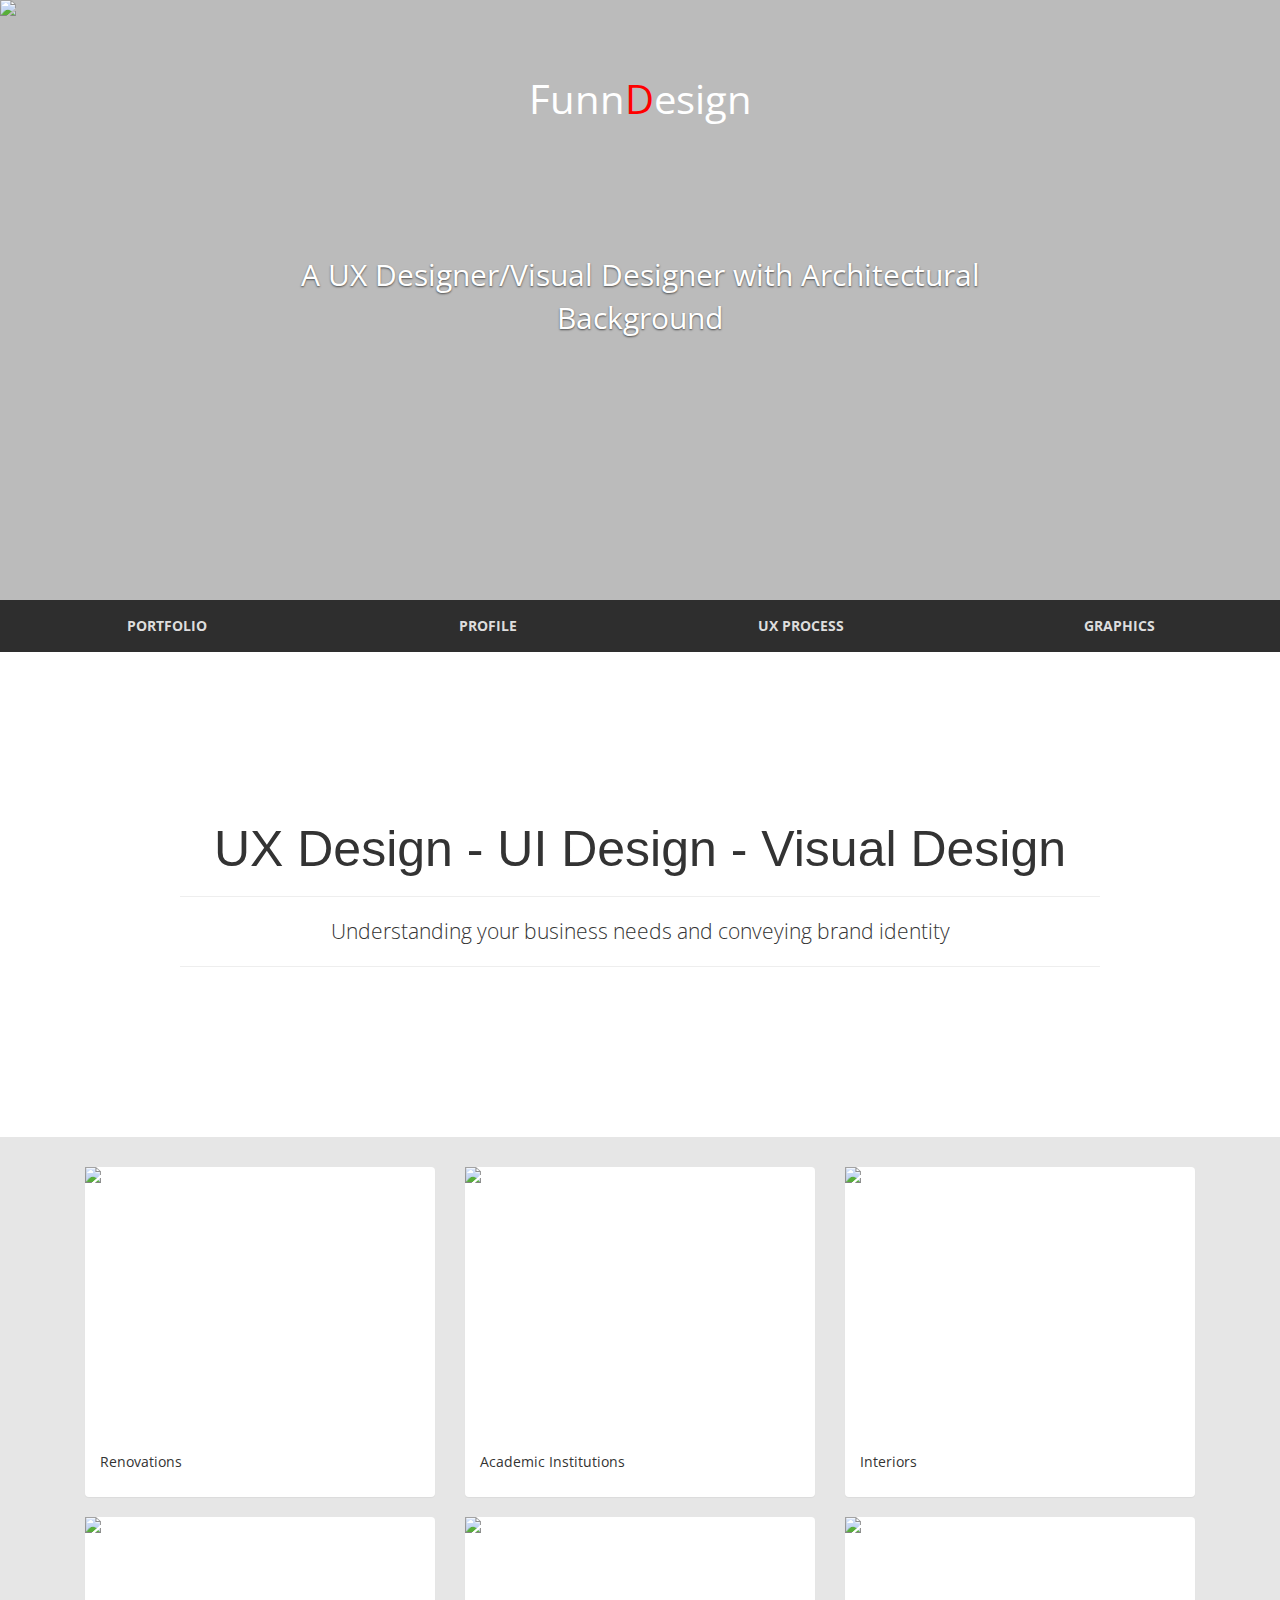
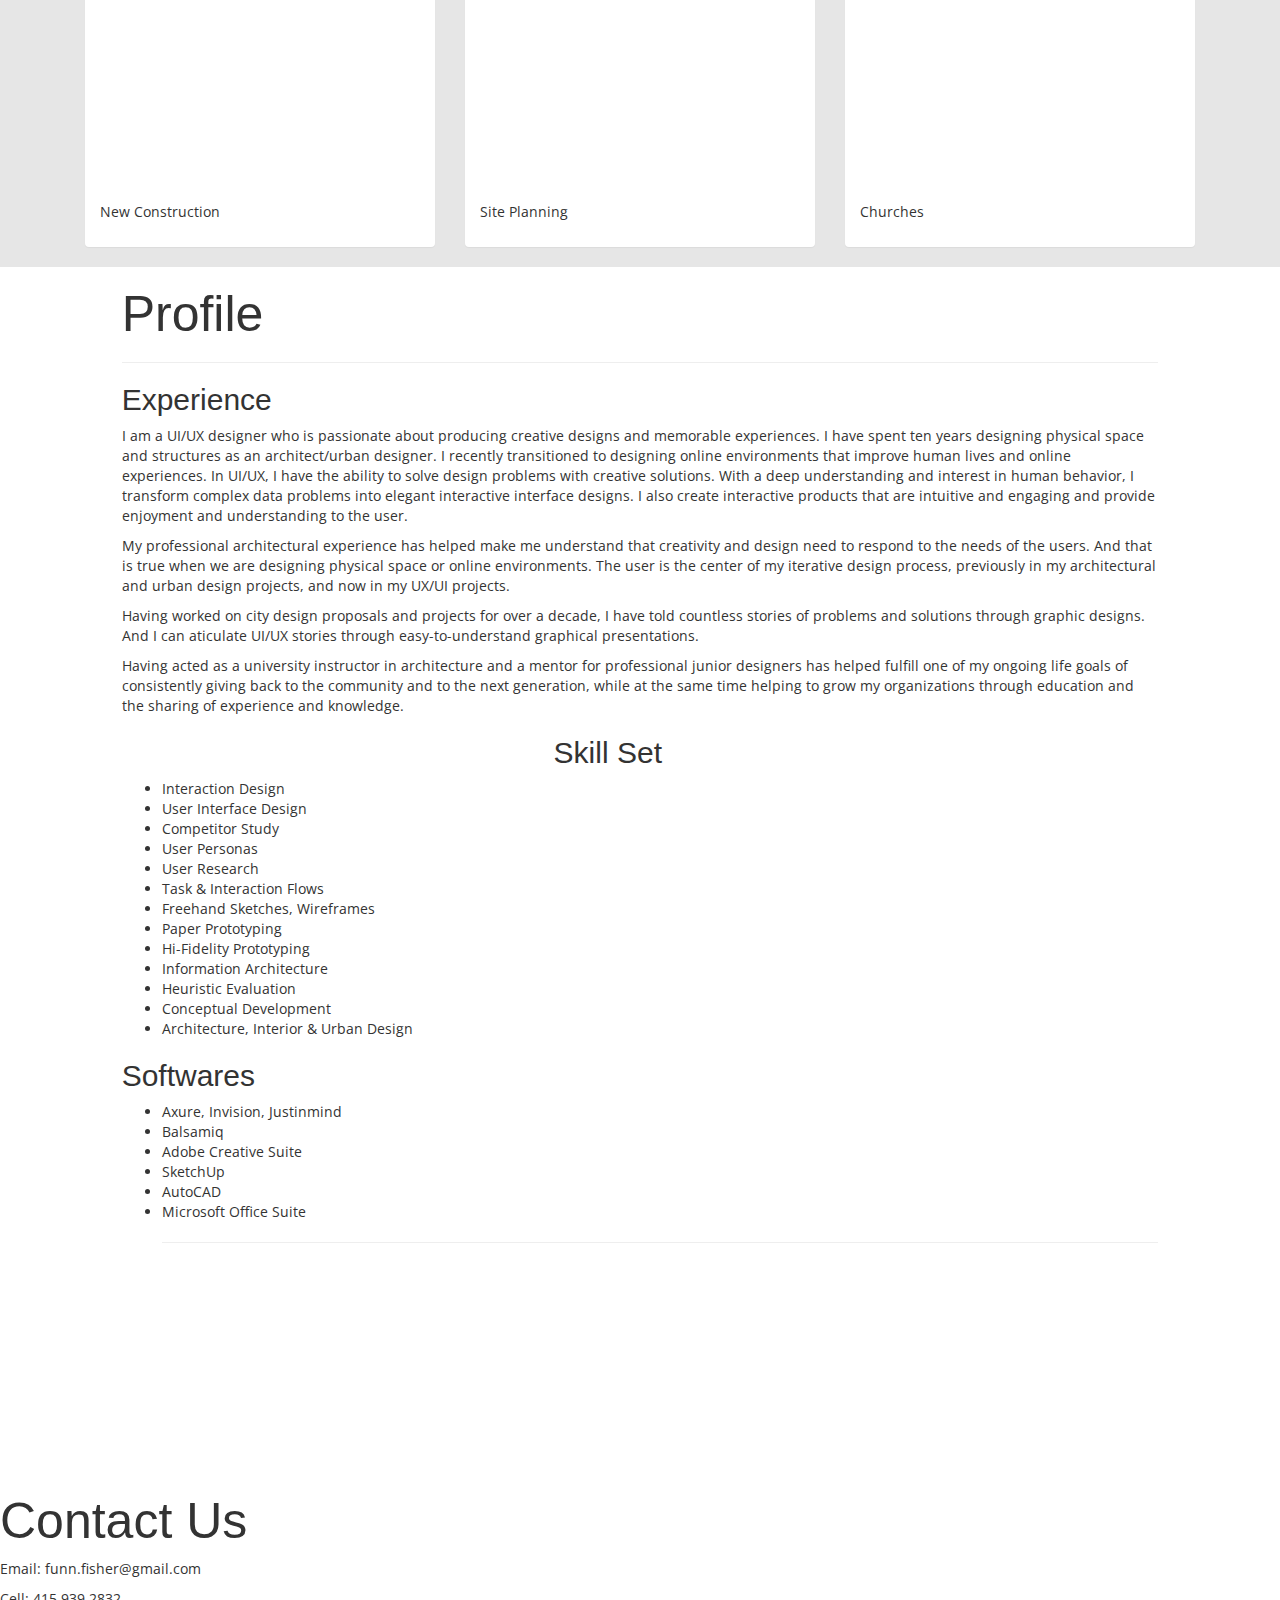
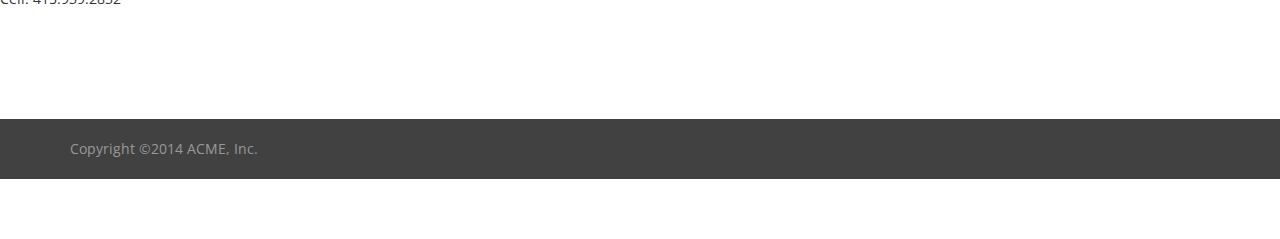
==== index.html @ 51618f7b "First commit" ====
<!DOCTYPE html>
<html lang="en">
	<head>
		<meta http-equiv="content-type" content="text/html; charset=UTF-8">
		<meta charset="utf-8">
		<title>FunnDesign | Portfolio</title>
		<meta name="generator" content="Bootply" />
		<meta name="viewport" content="width=device-width, initial-scale=1, maximum-scale=1">
		<link href="css/bootstrap.min.css" rel="stylesheet">
		<!--[if lt IE 9]>
			<script src="//html5shim.googlecode.com/svn/trunk/html5.js"></script>
		<![endif]-->
		<link href="css/styles.css" rel="stylesheet">
	</head>
	<body>
<!-- Wrap all page content here -->
<div id="wrap">

 
<header class="masthead">

  	<!-- Carousel
    ================================================== -->
    
     
   <div id="myCarousel" class="carousel slide">
     
      
        <div class="item active">
          <img src="img/cover_home.jpg">
          <div class="container">
            <div class="carousel-caption">
              <p>A UX Designer/Visual Designer with Architectural Background</p>
              <p></p>
            </div>
          </div>
        </div>
        
            
      <div class="logo">Funn<span>D</span>esign</div> 
    </div>
   
</header>
  
  
<!-- Fixed navbar -->
<div class="navbar navbar-custom navbar-inverse navbar-static-top" id="nav">
    <div class="container">
      <div class="navbar-header">
          <span class="icon-bar"></span>
          <span class="icon-bar"></span>
          <span class="icon-bar"></span>
      </div>
    </div>
        <ul class="nav navbar-nav nav-justified">
          <li><a href="#section3">Portfolio</a></li>
          <li class="dropdown"><a href="#section2">Profile</a></li>
          <li><a href="process.html">UX Process</a></li>
          <li><a href="graphics.html">Graphics</a></li>     
        </ul>
</div>

  
<!-- Begin page content -->
<div class="divider" id="section1"></div>
  
<div class="container">
  <div class="col-sm-10 col-sm-offset-1">
    <div class="page-header text-center">
      <h1>UX Design - UI Design - Visual Design</h1>    
    </div>
    
    <p class="lead text-center"> 
      Understanding your business needs and conveying brand identity
    </p> 
    
    <hr>
    
    <div class="divider"></div>
    
  </div>
</div>
    
<div class="divider"></div>
  
  
<div class="divider" id="section2"></div>


<div class="bg-4">
  <div class="container">
  <div class="row">
     <div class="col-sm-4 col-xs-6">
      
        <div class="panel panel-default">
          <div class="panel-thumbnail"><a href="#" title="Renovations"><img src="img/port_01.jpg" class="img-responsive"></a></div>
          <div class="panel-body">
            <p>Renovations</p>
            <p></p>

          </div>
        </div><!--/panel-->
      </div><!--/col-->
      
      <div class="col-sm-4 col-xs-6">
      
        <div class="panel panel-default">
          <div class="panel-thumbnail"><a href="#" title="Academic Institutions"><img src="img/port_02.jpg" class="img-responsive"></a></div>
          <div class="panel-body">
            <p>Academic Institutions</p>
            <p></p>
            
          </div>
        </div><!--/panel--> 
      </div><!--/col-->
      
      <div class="col-sm-4 col-xs-6">
      
        <div class="panel panel-default">
          <div class="panel-thumbnail"><a href="#" title="Interiors"><img src="img/port_03.jpg" class="img-responsive"></a></div>
          <div class="panel-body">
            <p>Interiors</p>
            <p></p>
            
          </div>
        </div><!--/panel--> 

      </div><!--/col--> 
      
      <div class="col-sm-4 col-xs-6">
      
        <div class="panel panel-default">
          <div class="panel-thumbnail"><a href="#" title="New Construction"><img src="img/port_04.jpg" class="img-responsive"></a></div>
          <div class="panel-body">
            <p>New Construction</p>
            <p></p>
            
          </div>
        </div><!--/panel--> 

      </div><!--/col--> 
      
      <div class="col-sm-4 col-xs-6">
      
        <div class="panel panel-default">
          <div class="panel-thumbnail"><a href="#" title="Site Planning"><img src="img/port_05.jpg" class="img-responsive"></a></div>
          <div class="panel-body">
            <p>Site Planning</p>
            <p></p>
            
          </div>
        </div><!--/panel--> 

      </div><!--/col--> 
      
      <div class="col-sm-4 col-xs-6">
      
        <div class="panel panel-default">
          <div class="panel-thumbnail"><a href="#" title="Churches"><img src="img/port_06.jpg" class="img-responsive"></a></div>
          <div class="panel-body">
            <p>Churches</p>
            <p></p>
            
          </div>
        </div><!--/panel--> 

      </div><!--/col--> 
      
  </div><!--/row-->
  </div><!--/container-->
</div>


















   
<div class="row">
  	<div class="col-sm-10 col-sm-offset-1">
      <h1>Profile</h1>
      
      <hr>

      <h2 class="section-heading">Experience</h2> 
     <p>
    I am a UI/UX designer who is passionate about producing creative
    designs and memorable experiences. I have spent ten years designing physical space and structures as an architect/urban designer. I recently transitioned to designing online environments that improve human lives
    and online experiences.

    In UI/UX, I have the ability to solve design problems with creative solutions. With a deep understanding and interest in human behavior, I transform complex data problems into elegant interactive interface designs. I also create interactive products that are intuitive and engaging and provide enjoyment and understanding to the user.
    </p> 
      <p>
    My professional architectural experience has helped make me understand that creativity and design need to respond to the needs of the users.
    And that is true when we are designing physical space or online environments. The user is the center of my iterative design process, previously in my architectural and urban design projects, and now in my UX/UI projects.
      </p> 
      <p>
    Having worked on city design proposals and projects for over a decade,
    I have told countless stories of problems and solutions through graphic designs. And I can aticulate UI/UX stories through easy-to-understand graphical presentations.
    </p> 
      <p>
    Having acted as a university instructor in architecture and a mentor for professional junior designers has helped fulfill one of my ongoing life goals of consistently giving back to the community and to the next generation, while at the same time helping to grow my organizations through education and the sharing of experience and knowledge.
    </p> 


    <div class="col-lg-5 col-sm-pull-6  col-sm-6">
        <img src="img/Funn_02.JPG" alt="">
    </div>
      
      <h2>Skill Set</h2>
    <ul>
      <li>Interaction Design </li>
      <li>User Interface Design</li>
      <li>Competitor Study</li>
      <li>User Personas</li>
      <li>User Research</li>
      <li>Task & Interaction Flows</li>
      <li>Freehand Sketches, Wireframes</li>
      <li>Paper Prototyping</li>
      <li>Hi-Fidelity Prototyping</li>
      <li>Information Architecture</li>
      <li>Heuristic Evaluation</li>
      <li>Conceptual Development</li>
      <li>Architecture, Interior & Urban Design</li>
    </ul>

    <h2>Softwares</h2>
    <ul>
      <li>Axure, Invision, Justinmind</li>
      <li>Balsamiq</li>
      <li>Adobe Creative Suite</li>
      <li>SketchUp</li>
      <li>AutoCAD</li>
      <li>Microsoft Office Suite</li>
      <hr>
      
      <div class="divider"></div>
      
  	</div><!--/col-->
</div><!--/row-->

<div class="divider"></div>
  

  
<div class="divider" id="section3"></div>
  


<div class="divider" id="section4"></div>

<div class="row">
  <div class="col-md-8 col-md-offset-1">
  </div>
</div>



<div class="container-fluid backgroundblack">
  <div class="row">
    <div class="col-sm-12 figure">
        <h1>Contact Us</h1> 
        <p> Email: funn.fisher@gmail.com</p>
        <p>Cell: 415.939.2832</p>       
    </div>
       
  </div>
</div>




  
<div class="divider" id="section5"></div>  
 
<div id="footer">
  <div class="container">
    <p class="text-muted">Copyright ©2014 ACME, Inc.</p>
  </div>
</div>

</div><!--/wrap-->










	<!-- script references -->
		<script src="//ajax.googleapis.com/ajax/libs/jquery/2.0.2/jquery.min.js"></script>
		<script src="js/bootstrap.min.js"></script>
		<script src="http://maps.googleapis.com/maps/api/js?sensor=false&extension=.js&output=embed"></script>
		<script src="js/scripts.js"></script>
	</body>
</html>
---- css/styles.css ----
@import url(http://fonts.googleapis.com/css?family=Open+Sans:400,700,600);

html,
body {
  height: 100%;
  /* The html and body elements cannot have any padding or margin. */
  -webkit-font-smoothing: antialiased;
  font-family: 'Open Sans', sans-serif;
}

.row {
  margin-left:0px;
  margin-right:0px;
}

/* Wrapper for page content to push down footer */
#wrap {
  min-height: 100%;
  height: auto !important;
  height: 100%;
  /* Negative indent footer by its height */
  margin: 0 auto -60px;
  /* Pad bottom by footer height */
  padding: 0 0 60px;
}

/* Set the fixed height of the footer here */
#footer {
  height: 60px;
  background-color: #f5f5f5;
  margin-top:50px;
  padding-top:20px;
  padding-bottom:20px;
}


/* Custom page CSS
-------------------------------------------------- */
/* CUSTOMIZE THE NAVBAR
-------------------------------------------------- */

/* Special class on .container surrounding .navbar, used for positioning it into place. */
.navbar-wrapper {
  position: absolute;
  top: 0;
  left: 0;
  right: 0;
  z-index: 10;
}


/* Since positioning the image, we need to help out the caption */
.carousel-caption {
  z-index: 10;
}

/* Declare heights because of positioning of img element */
#myCarousel  .item {
  height: 600px;
  background-color:#bbb;
}
#myCarousel img {
  position: absolute;
  top: 0;
  left: 0;
  min-width: 100%;
  height: 600px;
}


#wrap > .container {
  padding: 60px 15px 0;
}
.container .credit {
  margin: 20px 0;
}

#footer {
  background-color:#414141;
}

#footer a {
  color:#efefef;
}

header {
  background: #333;
  color:#555;
}

header .dropdown-menu {
  top:74px;
  background: #ffcc33;
  border-width:0;
}

h1 {
  font-size:50px;
}

h1 .gray {
  color:gray;
  font-size:50px;
}


.carousel-caption p {
  font-size: 30px;
  bottom: 200px;
  position: relative;
}




.logo {
  font-size:40px;
  position:absolute;
  z-index:1200;
  color:white;
  top:70px;
  text-align:center;
  width:100%;
}

.logo span {
  color: red;
}

#nav {
  width: 100%;
  position:static;
  top:-32px;
}

#nav.affix {
   position: fixed;
   top: 0;
   z-index:10;
   -webkit-transition: all .6s ease-in-out;
}

#footer > .container {
  
}

@media (min-width: 767px) {
  .navbar-nav.nav-justified > li{
      float:none;
  }
}
  
.navbar-nav {
  margin: 1px 1px; 
}  
  
/* customize nav style */
.navbar-custom {
    background-color: #2e2e2e;
	font-weight:700;
    text-transform:uppercase;
    border-width:0;
}
.navbar-custom  .navbar-nav>li>a {
	color: #ddd;
}
.navbar-custom  .dropdown-menu li>a:hover {
	color: #eee;
}
.navbar-custom  .navbar-nav li>a:hover, .navbar-nav li .open, .navbar-custom .navbar-nav .active a  {
	background-color: #000;
}
.navbar-custom .navbar-nav>.dropdown>a .caret {
	border-top-color: #999;
	border-bottom-color: #999;
}

.navbar-collapse.in { /*3.0.2 bug workaround*/
    overflow-y: visible;
}

.navbar-toggle {
	outline:0;
}

.divider {
	height:50px;
}

.panel {
	border-width:0;
}

@media (max-width: 768px) {
	header {
	
	}
}

#map-canvas {
  	width: 100%; 
  	height: 300px;
	margin: 0;
	padding: 15px;
}

.scroll-top {
   position:fixed;
   bottom:0;
   right:6%;
   z-index:100;
   background: #f2f3f2;
   font-size:24px;
   border-top-left-radius:3px;
   border-top-right-radius:3px;
}
.scroll-top a:link,.scroll-top a:visited {
  color:#222;
} 
 

section {
  color: #ffffff;
  min-height: 400px;
  height: auto !important;
  height: 100%;
  padding-top:100px;
}

.bg-1 {
	background: url('http://www.bootply.com/assets/example/bg_suburb.jpg') no-repeat center center fixed; 
    -webkit-background-size: cover;
  	-moz-background-size: cover;
  	-o-background-size: cover;
  	background-size: cover;
}

.bg-2 {
	background: url('http://www.bootply.com/assets/example/bg_suburb.jpg') no-repeat center center fixed; 
    -webkit-background-size: cover;
  	-moz-background-size: cover;
  	-o-background-size: cover;
  	background-size: cover;
}

.bg-3 {
	background: url('../img/footer.jpg') no-repeat center center fixed; 
    -webkit-background-size: cover;
  	-moz-background-size: cover;
  	-o-background-size: cover;
  	background-size: cover;
}

.bg-4 {
	padding-top:30px;
    background-color:#e6e6e6;
}

.panel .img-responsive {
	min-height:270px;
    max-height:270px;
}


.col-sm-12.figure {
  padding: 0px;
}



.container-fluid.backgroundblack {
  background-image: url("img/footer.jpg";
}
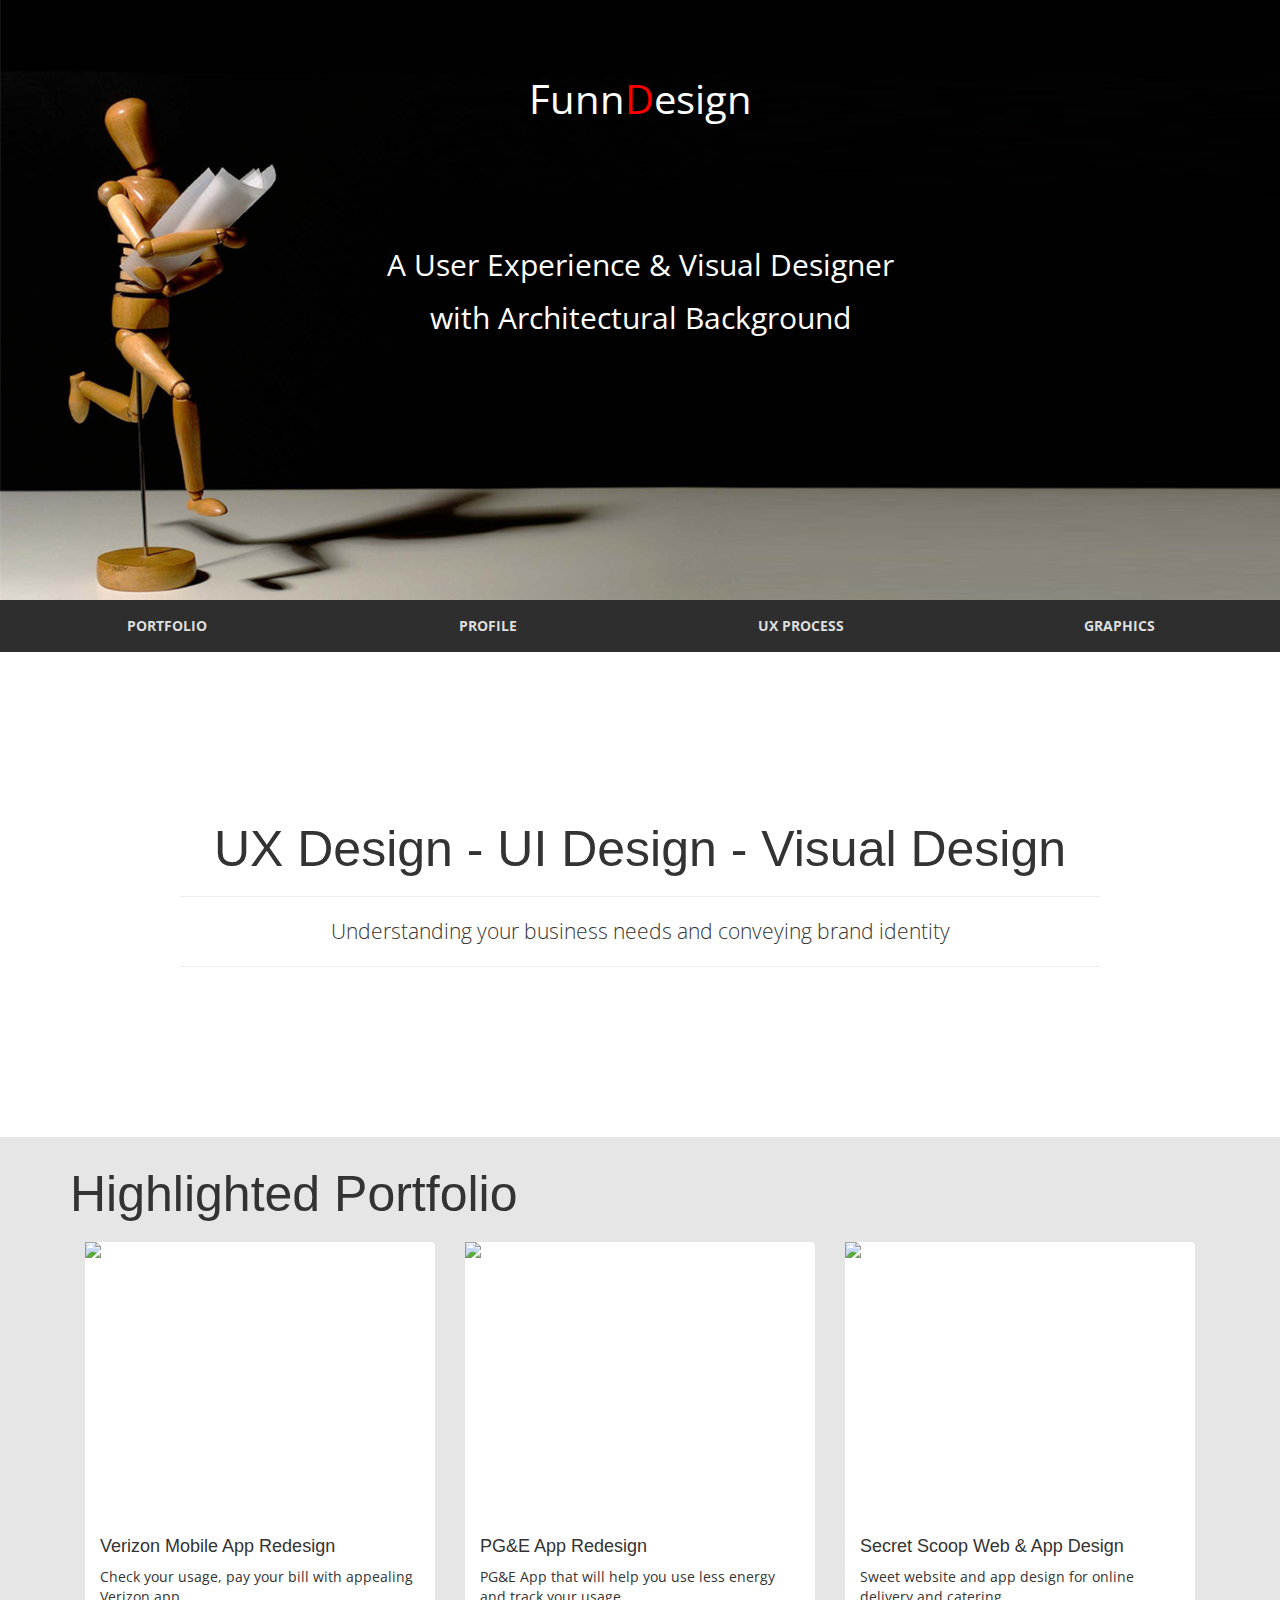
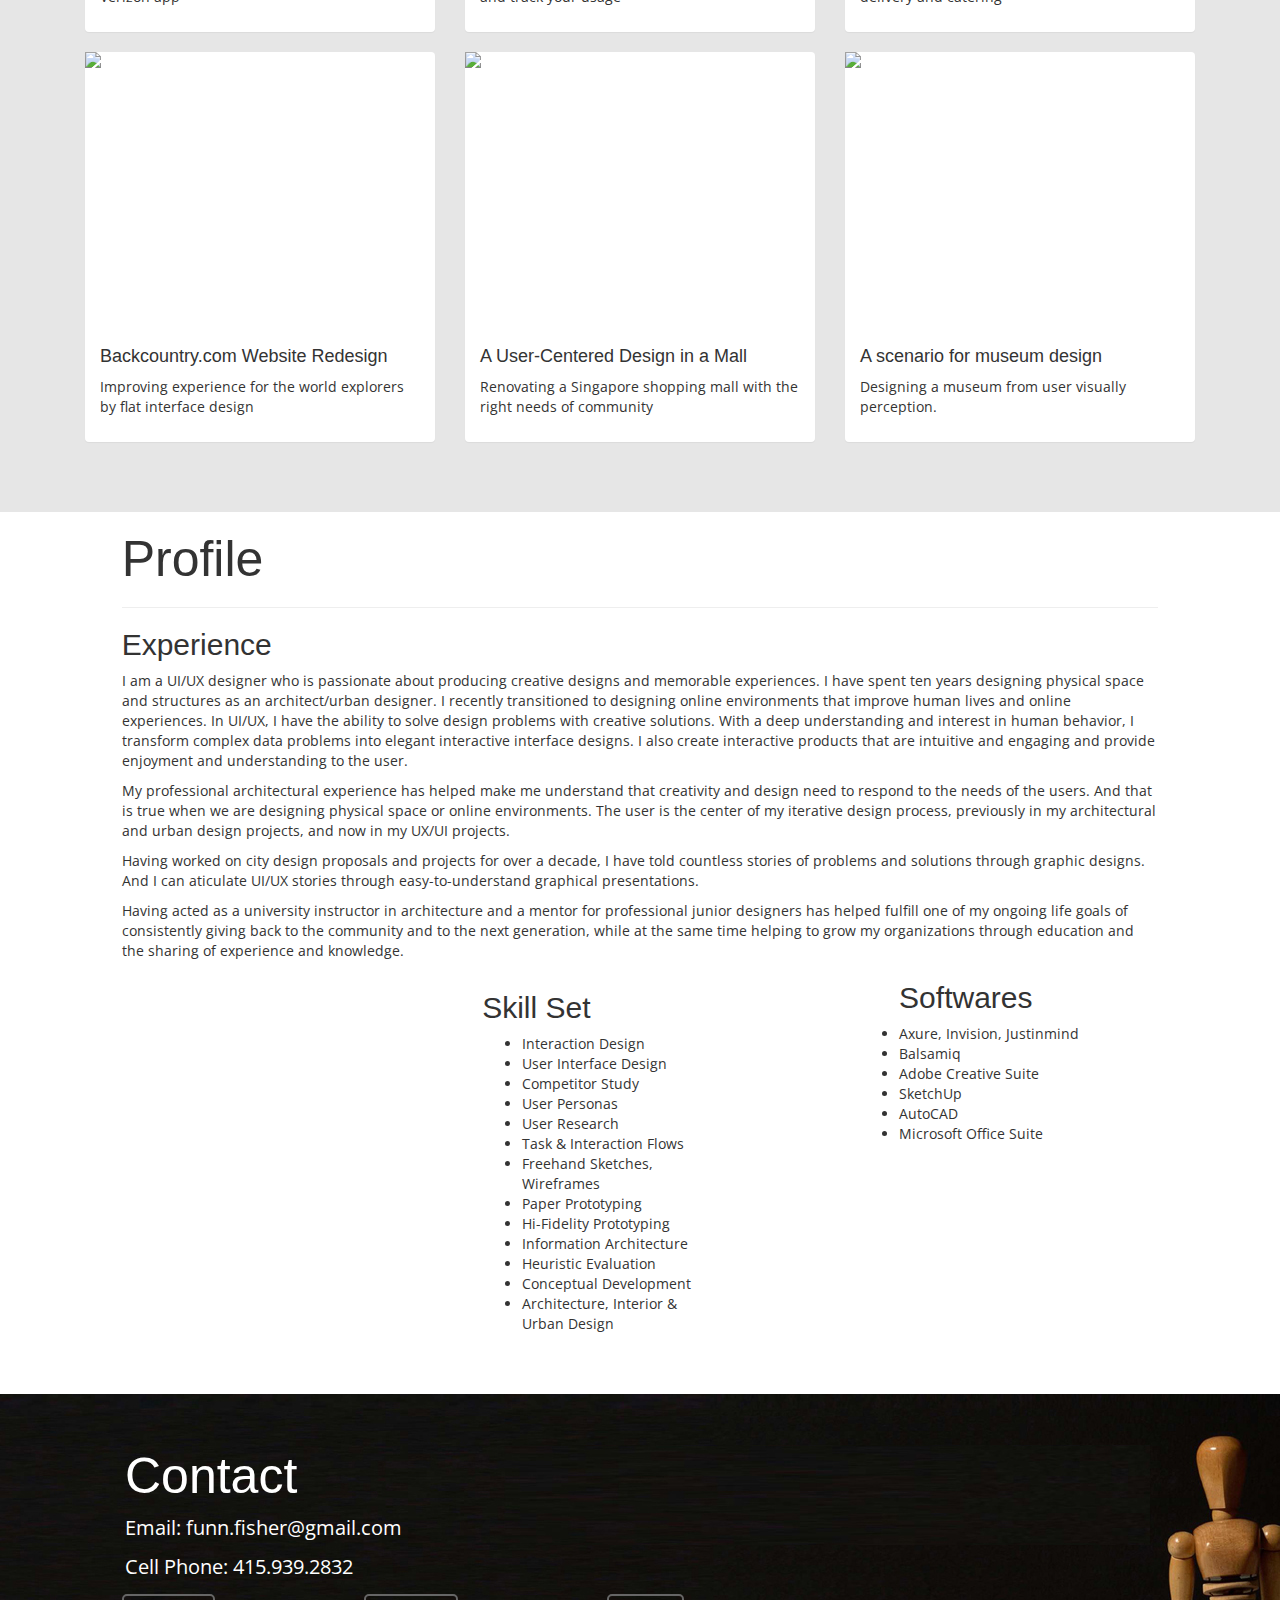
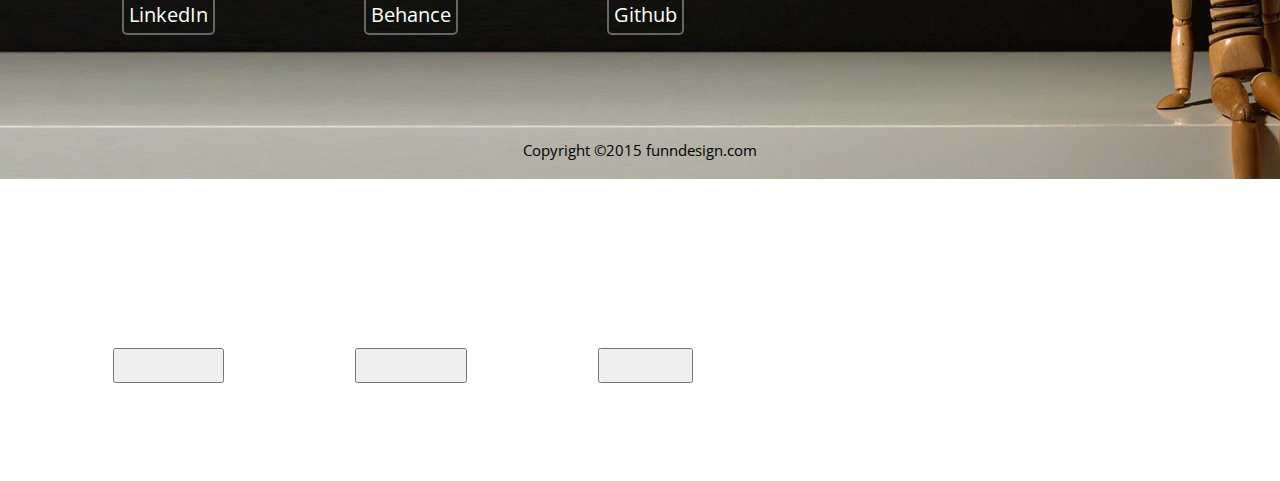
==== commit 4364850e: "Second commit" ====
--- a/index.html
+++ b/index.html
@@ -27,10 +27,11 @@
      
       
         <div class="item active">
-          <img src="img/cover_home.jpg">
+          <img src="img/Cover_home.jpg">
           <div class="container">
             <div class="carousel-caption">
-              <p>A UX Designer/Visual Designer with Architectural Background</p>
+              <p>A User Experience & Visual Designer</p>
+              <p>with Architectural Background</p>
               <p></p>
             </div>
           </div>
@@ -53,8 +54,8 @@
       </div>
     </div>
         <ul class="nav navbar-nav nav-justified">
-          <li><a href="#section3">Portfolio</a></li>
-          <li class="dropdown"><a href="#section2">Profile</a></li>
+          <li><a href="#section2">Portfolio</a></li>
+          <li><a href="#section3">Profile</a></li>
           <li><a href="process.html">UX Process</a></li>
           <li><a href="graphics.html">Graphics</a></li>     
         </ul>
@@ -90,13 +91,14 @@
 <div class="bg-4">
   <div class="container">
   <div class="row">
+    <h1>Highlighted Portfolio</h1>
      <div class="col-sm-4 col-xs-6">
       
         <div class="panel panel-default">
-          <div class="panel-thumbnail"><a href="#" title="Renovations"><img src="img/port_01.jpg" class="img-responsive"></a></div>
-          <div class="panel-body">
-            <p>Renovations</p>
-            <p></p>
+          <div class="panel-thumbnail"><a href="https://www.behance.net/gallery/20059561/UX-Process-Interface-Redesign-For-Verizon-App-" target="new page"><img src="img/port_01.jpg" class="img-responsive"></a></div>
+          <div class="panel-body">
+            <h4>Verizon Mobile App Redesign</h4>
+            <p>Check your usage, pay your bill with appealing Verizon app</p>
 
           </div>
         </div><!--/panel-->
@@ -105,10 +107,10 @@
       <div class="col-sm-4 col-xs-6">
       
         <div class="panel panel-default">
-          <div class="panel-thumbnail"><a href="#" title="Academic Institutions"><img src="img/port_02.jpg" class="img-responsive"></a></div>
-          <div class="panel-body">
-            <p>Academic Institutions</p>
-            <p></p>
+          <div class="panel-thumbnail"><a href="https://www.behance.net/gallery/20141819/UX-Process-Interface-Redesign-for-the-PG-E-App-" target="new page"><img src="img/port_02.jpg" class="img-responsive"></a></div>
+          <div class="panel-body">
+            <h4>PG&E App Redesign</h4>
+            <p>PG&E App that will help you use less energy and track your usage</p>
             
           </div>
         </div><!--/panel--> 
@@ -117,49 +119,49 @@
       <div class="col-sm-4 col-xs-6">
       
         <div class="panel panel-default">
-          <div class="panel-thumbnail"><a href="#" title="Interiors"><img src="img/port_03.jpg" class="img-responsive"></a></div>
-          <div class="panel-body">
-            <p>Interiors</p>
-            <p></p>
-            
-          </div>
-        </div><!--/panel--> 
-
-      </div><!--/col--> 
-      
-      <div class="col-sm-4 col-xs-6">
-      
-        <div class="panel panel-default">
-          <div class="panel-thumbnail"><a href="#" title="New Construction"><img src="img/port_04.jpg" class="img-responsive"></a></div>
-          <div class="panel-body">
-            <p>New Construction</p>
-            <p></p>
-            
-          </div>
-        </div><!--/panel--> 
-
-      </div><!--/col--> 
-      
-      <div class="col-sm-4 col-xs-6">
-      
-        <div class="panel panel-default">
-          <div class="panel-thumbnail"><a href="#" title="Site Planning"><img src="img/port_05.jpg" class="img-responsive"></a></div>
-          <div class="panel-body">
-            <p>Site Planning</p>
-            <p></p>
-            
-          </div>
-        </div><!--/panel--> 
-
-      </div><!--/col--> 
-      
-      <div class="col-sm-4 col-xs-6">
-      
-        <div class="panel panel-default">
-          <div class="panel-thumbnail"><a href="#" title="Churches"><img src="img/port_06.jpg" class="img-responsive"></a></div>
-          <div class="panel-body">
-            <p>Churches</p>
-            <p></p>
+          <div class="panel-thumbnail"><a href="https://www.behance.net/gallery/19048429/Sweet-Website-Mobile-Apps-for-Thai-Gelato" target="new page"><img src="img/port_03.jpg" class="img-responsive"></a></div>
+          <div class="panel-body">
+            <h4>Secret Scoop Web & App Design</h4>
+            <p>Sweet website and app design for online delivery and catering</p>
+            
+          </div>
+        </div><!--/panel--> 
+
+      </div><!--/col--> 
+      
+      <div class="col-sm-4 col-xs-6">
+      
+        <div class="panel panel-default">
+          <div class="panel-thumbnail"><a href="https://www.behance.net/gallery/21863215/Backcountrycom-Web-App-Redesign-with-Flat-UI" target="new page"><img src="img/port_04.jpg"  class="img-responsive"></a></div>
+          <div class="panel-body">
+            <h4>Backcountry.com Website Redesign</h4>
+            <p>Improving  experience for the world explorers by flat interface design</p>
+            
+          </div>
+        </div><!--/panel--> 
+
+      </div><!--/col--> 
+      
+      <div class="col-sm-4 col-xs-6">
+      
+        <div class="panel panel-default">
+          <div class="panel-thumbnail"><a href="https://www.behance.net/gallery/19599373/A-User-Centered-Design-in-A-Singapore-Shopping-Mall" target="new page"><img src="img/port_05.jpg" class="img-responsive"></a></div>
+          <div class="panel-body">
+            <h4>A User-Centered Design in a Mall</h4>
+            <p>Renovating a Singapore shopping mall with the right needs of community</p>
+            
+          </div>
+        </div><!--/panel--> 
+
+      </div><!--/col--> 
+      
+      <div class="col-sm-4 col-xs-6">
+      
+        <div class="panel panel-default">
+          <div class="panel-thumbnail"><a href="https://www.behance.net/gallery/19602853/A-User-Centered-Design-In-A-Bangkok-Museum" target="new page"><img src="img/port_06.jpg" class="img-responsive"></a></div>
+          <div class="panel-body">
+            <h4>A scenario for museum design</h4>
+            <p>Designing a museum from user visually perception.</p>
             
           </div>
         </div><!--/panel--> 
@@ -171,24 +173,7 @@
 </div>
 
 
-
-
-
-
-
-
-
-
-
-
-
-
-
-
-
-
-   
-<div class="row">
+<div class="row" id="section3">
   	<div class="col-sm-10 col-sm-offset-1">
       <h1>Profile</h1>
       
@@ -215,10 +200,12 @@
     </p> 
 
 
-    <div class="col-lg-5 col-sm-pull-6  col-sm-6">
+    <div class="col-lg-3 col-sm-pull-2  col-sm-3 col-sm-offset-2">
         <img src="img/Funn_02.JPG" alt="">
     </div>
       
+    <div class="col-lg-3 col-sm-pull-2  col-sm-3 col-sm-offset-1">
+
       <h2>Skill Set</h2>
     <ul>
       <li>Interaction Design </li>
@@ -235,6 +222,7 @@
       <li>Conceptual Development</li>
       <li>Architecture, Interior & Urban Design</li>
     </ul>
+    </div>
 
     <h2>Softwares</h2>
     <ul>
@@ -244,7 +232,7 @@
       <li>SketchUp</li>
       <li>AutoCAD</li>
       <li>Microsoft Office Suite</li>
-      <hr>
+    </ul>
       
       <div class="divider"></div>
       
@@ -255,50 +243,48 @@
   
 
   
-<div class="divider" id="section3"></div>
-  
-
-
-<div class="divider" id="section4"></div>
-
-<div class="row">
-  <div class="col-md-8 col-md-offset-1">
+
+
+
+<div class="container-fluid">
+  <div class="row">
+        <img src="img/footer.jpg">
+        <div class="footer-caption">
+          <h1>Contact</h1> 
+          <p> Email: funn.fisher@gmail.com</p>
+          <p>Cell Phone: 415.939.2832</p>
+        </div>
+
+        <div class="btn">
+          <button><a href="https://www.linkedin.com/profile/view?id=62258545&trk=nav_responsive_tab_profile" target="new page">LinkedIn</a></button> 
+        </div>
+        <div class="btn">
+          <button><a href="https://www.behance.net/funnfisher" target="new page">Behance</a></button>
+        </div>
+        <div class="btn">
+          <button><a href="https://github.com/Funnfisher" target="new page">Github</a></button>
+        </div>
+
+        <div id="copyright">
+          <div class="container">
+          <p>Copyright ©2015 funndesign.com</p>
+          </div>
+        </div>
+
+
+
+        </div>
   </div>
-</div>
-
-
-
-<div class="container-fluid backgroundblack">
-  <div class="row">
-    <div class="col-sm-12 figure">
-        <h1>Contact Us</h1> 
-        <p> Email: funn.fisher@gmail.com</p>
-        <p>Cell: 415.939.2832</p>       
-    </div>
+               
        
   </div>
-</div>
-
-
-
-
-  
-<div class="divider" id="section5"></div>  
+
+
+
  
-<div id="footer">
-  <div class="container">
-    <p class="text-muted">Copyright ©2014 ACME, Inc.</p>
-  </div>
-</div>
+
 
 </div><!--/wrap-->
-
-
-
-
-
-
-
 
 
 
--- a/css/styles.css
+++ b/css/styles.css
@@ -79,9 +79,7 @@
   background-color:#414141;
 }
 
-#footer a {
-  color:#efefef;
-}
+
 
 header {
   background: #333;
@@ -97,6 +95,14 @@
 h1 {
   font-size:50px;
 }
+
+.bg-4 h1 {
+  font-size:50px;
+  margin-top: 0px;
+  margin-bottom: 20px;
+}
+
+
 
 h1 .gray {
   color:gray;
@@ -252,9 +258,20 @@
 }
 
 .bg-4 {
-	padding-top:30px;
     background-color:#e6e6e6;
-}
+    padding-top: 30px;
+    padding-bottom: 50px;
+}
+
+.bg-5 {
+    background-color:white;
+    padding-top: 30px;
+    padding-bottom: 50px;
+}
+
+
+
+
 
 .panel .img-responsive {
 	min-height:270px;
@@ -262,12 +279,62 @@
 }
 
 
-.col-sm-12.figure {
-  padding: 0px;
-}
-
-
-
-.container-fluid.backgroundblack {
-  background-image: url("img/footer.jpg";
-}
+.footer-caption h1 {
+  color: white;
+  bottom: 350px;
+  position: relative;
+  margin-left: 125px;
+}
+
+.footer-caption p {
+  font-size: 20px;
+  bottom: 350px;
+  position: relative;
+  color: white;
+  margin-left: 125px;
+
+}
+
+#copyright p {
+  font-size: 15px;
+  color: black;
+  position: relative;
+  text-align: center;
+  bottom: 250px;
+}
+
+.btn a {
+  margin: 1px;
+  bottom: 350px;
+  position: relative;
+  background-color: transparent;
+  padding:5px;
+  border: 2px solid #666;
+  border-radius: 5px;
+  text-decoration:none;
+  width: 100px;
+  font-size: 20px;
+  color: white;
+}
+
+.row .btn {
+  margin-left: 100px;
+  margin-right: 1px;
+}
+
+
+ h3 {
+  color: #CA4C4D;
+  margin-top: 0;
+  font-size: 30px;
+}
+
+.col-sm-6 p {
+  margin-top: 40px;
+  font-size: 20px;
+}
+
+
+
+
+
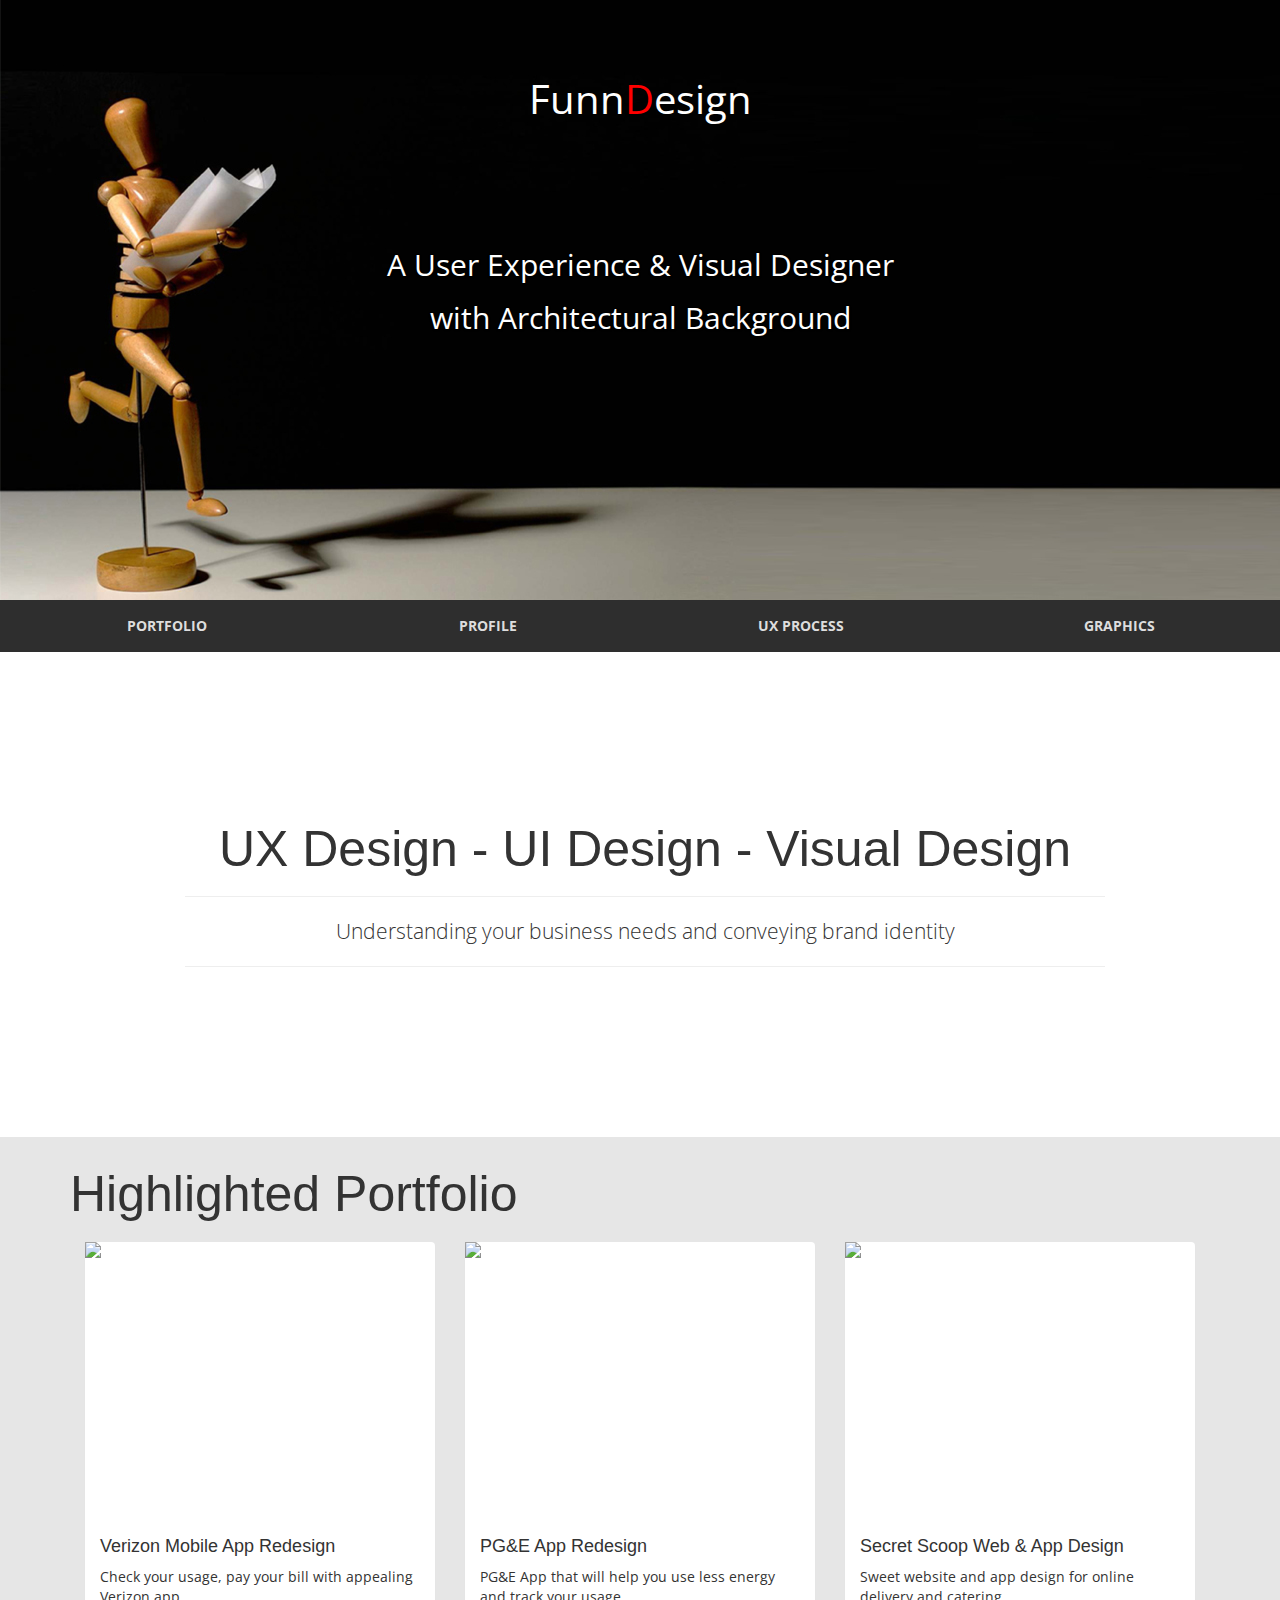
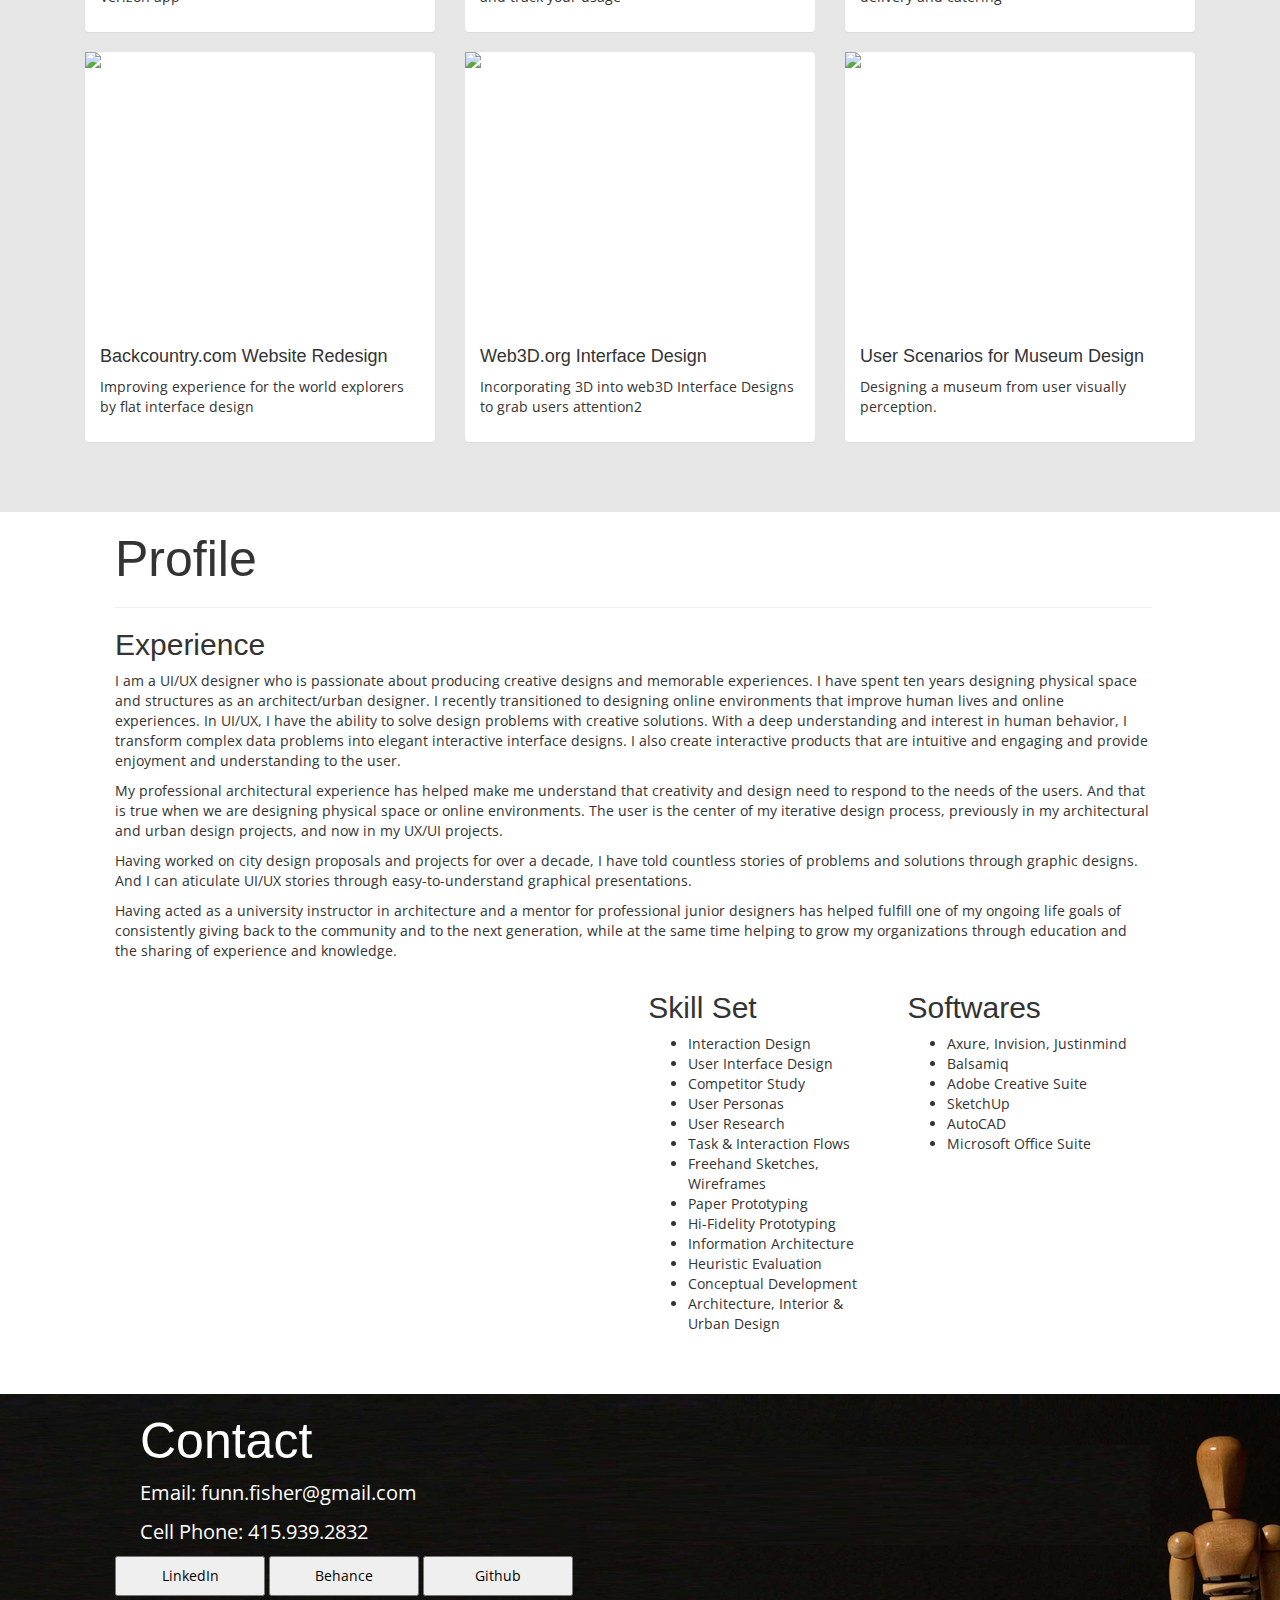
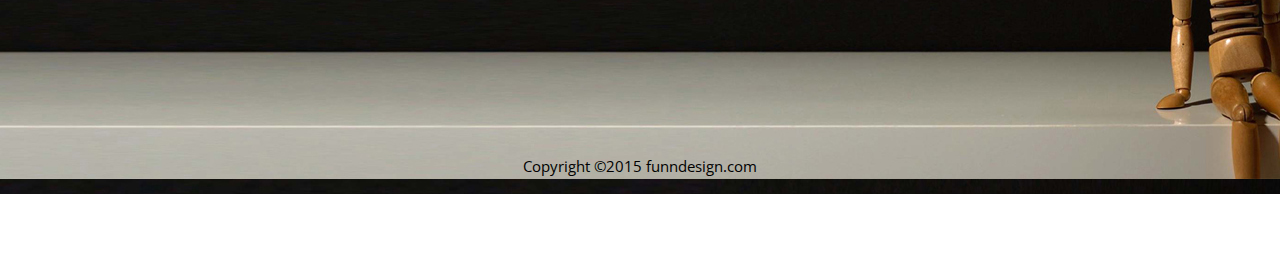
==== commit 25f76517: "Third commit" ====
--- a/index.html
+++ b/index.html
@@ -145,10 +145,10 @@
       <div class="col-sm-4 col-xs-6">
       
         <div class="panel panel-default">
-          <div class="panel-thumbnail"><a href="https://www.behance.net/gallery/19599373/A-User-Centered-Design-in-A-Singapore-Shopping-Mall" target="new page"><img src="img/port_05.jpg" class="img-responsive"></a></div>
-          <div class="panel-body">
-            <h4>A User-Centered Design in a Mall</h4>
-            <p>Renovating a Singapore shopping mall with the right needs of community</p>
+          <div class="panel-thumbnail"><a href="https://www.behance.net/gallery/24043965/Web3Dorg-New-Look-and-Better-Experience" target="new page"><img src="img/port_07.jpg" class="img-responsive"></a></div>
+          <div class="panel-body">
+            <h4>Web3D.org Interface Design</h4>
+            <p>Incorporating 3D into web3D Interface Designs to grab users attention2</p>
             
           </div>
         </div><!--/panel--> 
@@ -160,7 +160,7 @@
         <div class="panel panel-default">
           <div class="panel-thumbnail"><a href="https://www.behance.net/gallery/19602853/A-User-Centered-Design-In-A-Bangkok-Museum" target="new page"><img src="img/port_06.jpg" class="img-responsive"></a></div>
           <div class="panel-body">
-            <h4>A scenario for museum design</h4>
+            <h4>User Scenarios for Museum Design</h4>
             <p>Designing a museum from user visually perception.</p>
             
           </div>
@@ -174,7 +174,7 @@
 
 
 <div class="row" id="section3">
-  	<div class="col-sm-10 col-sm-offset-1">
+  	<div class="col-sm-10 col-sm-offset-4">
       <h1>Profile</h1>
       
       <hr>
@@ -200,11 +200,11 @@
     </p> 
 
 
-    <div class="col-lg-3 col-sm-pull-2  col-sm-3 col-sm-offset-2">
+    <div class="col-lg-6">
         <img src="img/Funn_02.JPG" alt="">
     </div>
       
-    <div class="col-lg-3 col-sm-pull-2  col-sm-3 col-sm-offset-1">
+    <div class="col-lg-3">
 
       <h2>Skill Set</h2>
     <ul>
@@ -224,6 +224,7 @@
     </ul>
     </div>
 
+    <div class="col-lg-3">
     <h2>Softwares</h2>
     <ul>
       <li>Axure, Invision, Justinmind</li>
@@ -233,6 +234,7 @@
       <li>AutoCAD</li>
       <li>Microsoft Office Suite</li>
     </ul>
+    </div>
       
       <div class="divider"></div>
       
@@ -242,46 +244,40 @@
 <div class="divider"></div>
   
 
-  
-
-
-
 <div class="container-fluid">
   <div class="row">
-        <img src="img/footer.jpg">
+  <div class="col-xs-12">
+  
         <div class="footer-caption">
           <h1>Contact</h1> 
           <p> Email: funn.fisher@gmail.com</p>
           <p>Cell Phone: 415.939.2832</p>
         </div>
-
-        <div class="btn">
-          <button><a href="https://www.linkedin.com/profile/view?id=62258545&trk=nav_responsive_tab_profile" target="new page">LinkedIn</a></button> 
+  </div>
+  </div>
+
+<div class="row">
+<div class="col-sm-10" id="findme">
+        <a href="https://www.linkedin.com/profile/view?id=62258545&trk=nav_responsive_tab_profile" target="new page">
+          <button>LinkedIn</button> 
+        </a>
+        
+        <a href="https://www.behance.net/funnfisher" target="new page">
+          <button>Behance</button>
+        </a>
+       
+        <a href="https://github.com/Funnfisher" target="new page">
+          <button>Github</button>
+        </a>
+
         </div>
-        <div class="btn">
-          <button><a href="https://www.behance.net/funnfisher" target="new page">Behance</a></button>
-        </div>
-        <div class="btn">
-          <button><a href="https://github.com/Funnfisher" target="new page">Github</a></button>
-        </div>
-
+</div>
+
+<div class="row" id="moreheadroom">
         <div id="copyright">
-          <div class="container">
           <p>Copyright ©2015 funndesign.com</p>
           </div>
-        </div>
-
-
-
-        </div>
-  </div>
-               
-       
-  </div>
-
-
-
- 
+</div>
 
 
 </div><!--/wrap-->
--- a/css/styles.css
+++ b/css/styles.css
@@ -270,9 +270,6 @@
 }
 
 
-
-
-
 .panel .img-responsive {
 	min-height:270px;
     max-height:270px;
@@ -281,31 +278,39 @@
 
 .footer-caption h1 {
   color: white;
-  bottom: 350px;
+  bottom: 0px;
   position: relative;
   margin-left: 125px;
 }
 
 .footer-caption p {
   font-size: 20px;
-  bottom: 350px;
+  bottom: 0px;
   position: relative;
   color: white;
   margin-left: 125px;
 
 }
 
+#findme button {
+  width:150px;
+  height:40px;
+}
+
+#moreheadroom {
+  margin-top:160px;
+}
+
 #copyright p {
   font-size: 15px;
   color: black;
-  position: relative;
   text-align: center;
-  bottom: 250px;
+
 }
 
 .btn a {
   margin: 1px;
-  bottom: 350px;
+  bottom: 50px;
   position: relative;
   background-color: transparent;
   padding:5px;
@@ -320,6 +325,7 @@
 .row .btn {
   margin-left: 100px;
   margin-right: 1px;
+  bottom: 50;
 }
 
 
@@ -331,10 +337,23 @@
 
 .col-sm-6 p {
   margin-top: 40px;
+  padding-left: 100px;
   font-size: 20px;
 }
 
-
-
-
-
+.col-sm-12 {
+  margin-top: 40px;
+  font-size: 20px;
+  bottom: 5px;
+}
+
+.container-fluid {
+  background-image: url("../img/footer.jpg");
+  height: 400px;
+}
+
+.col-sm-10 {
+  margin-left: 100px;
+}
+
+
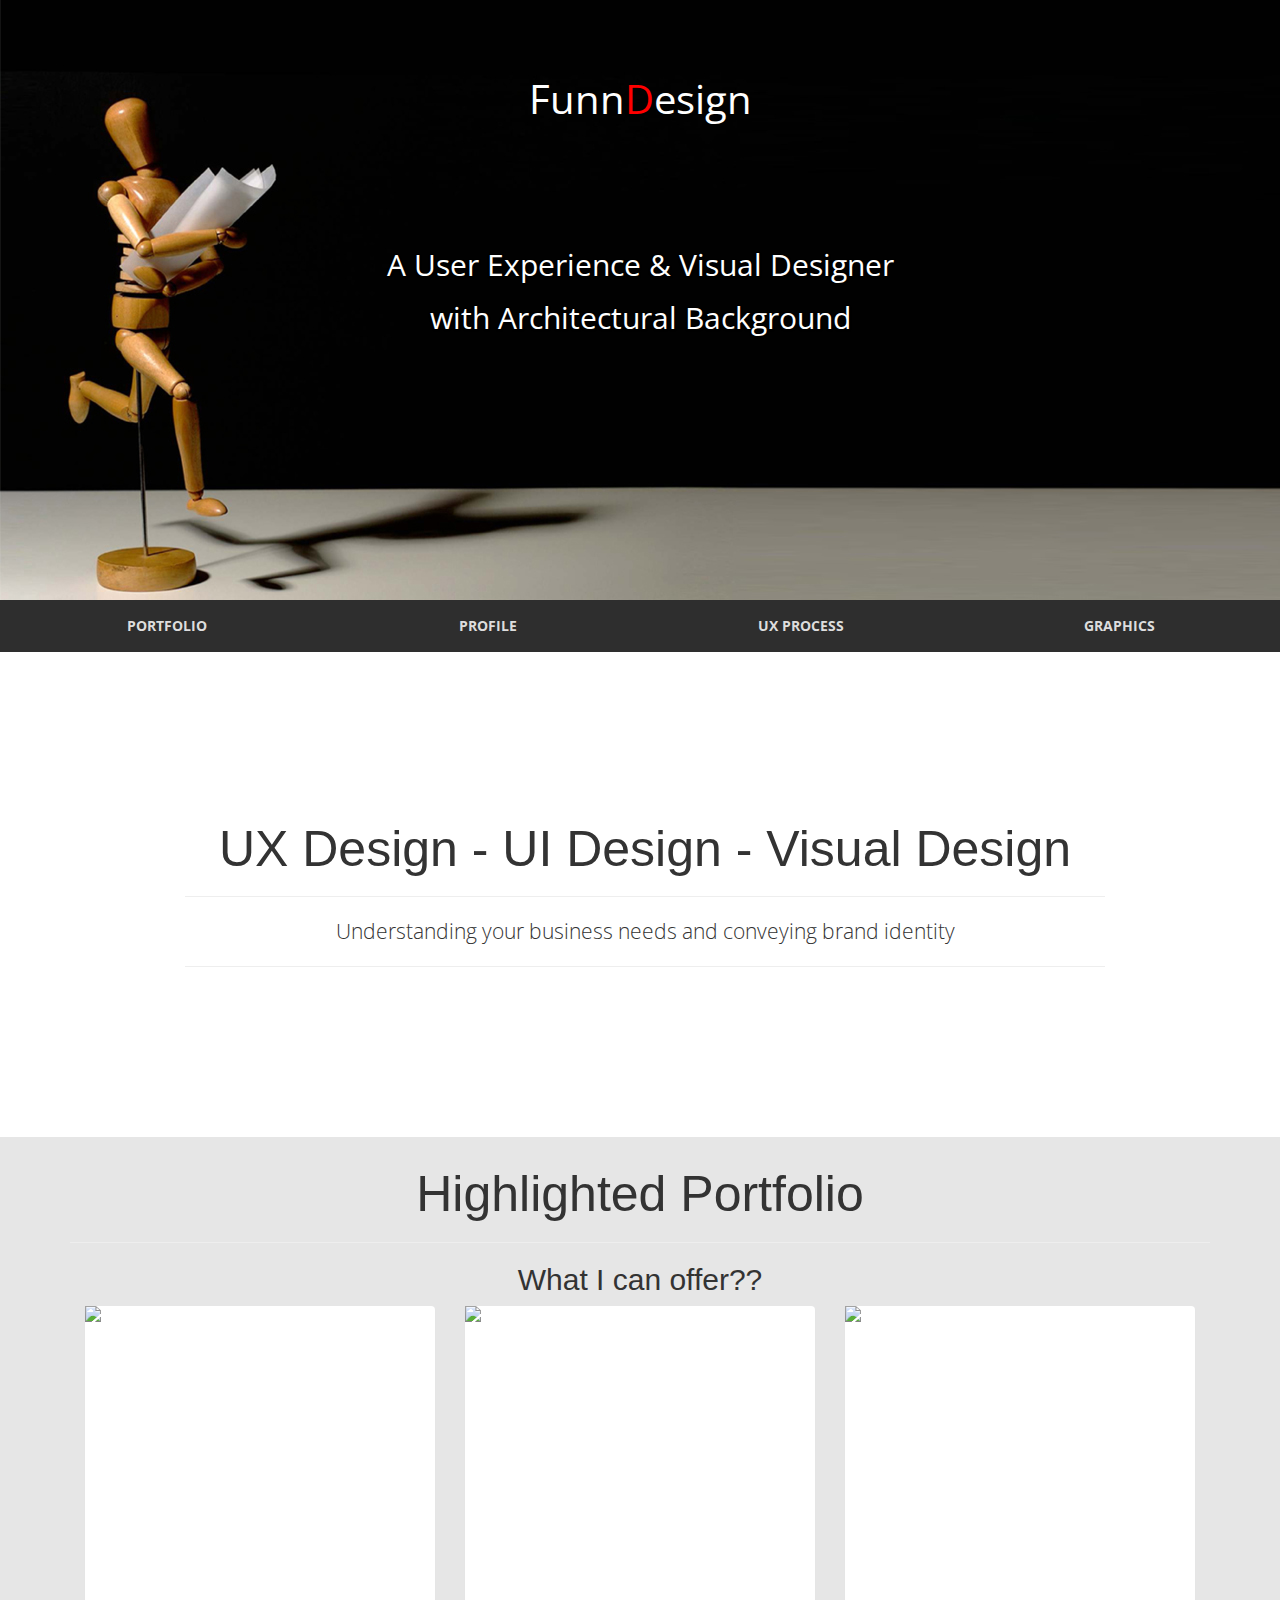
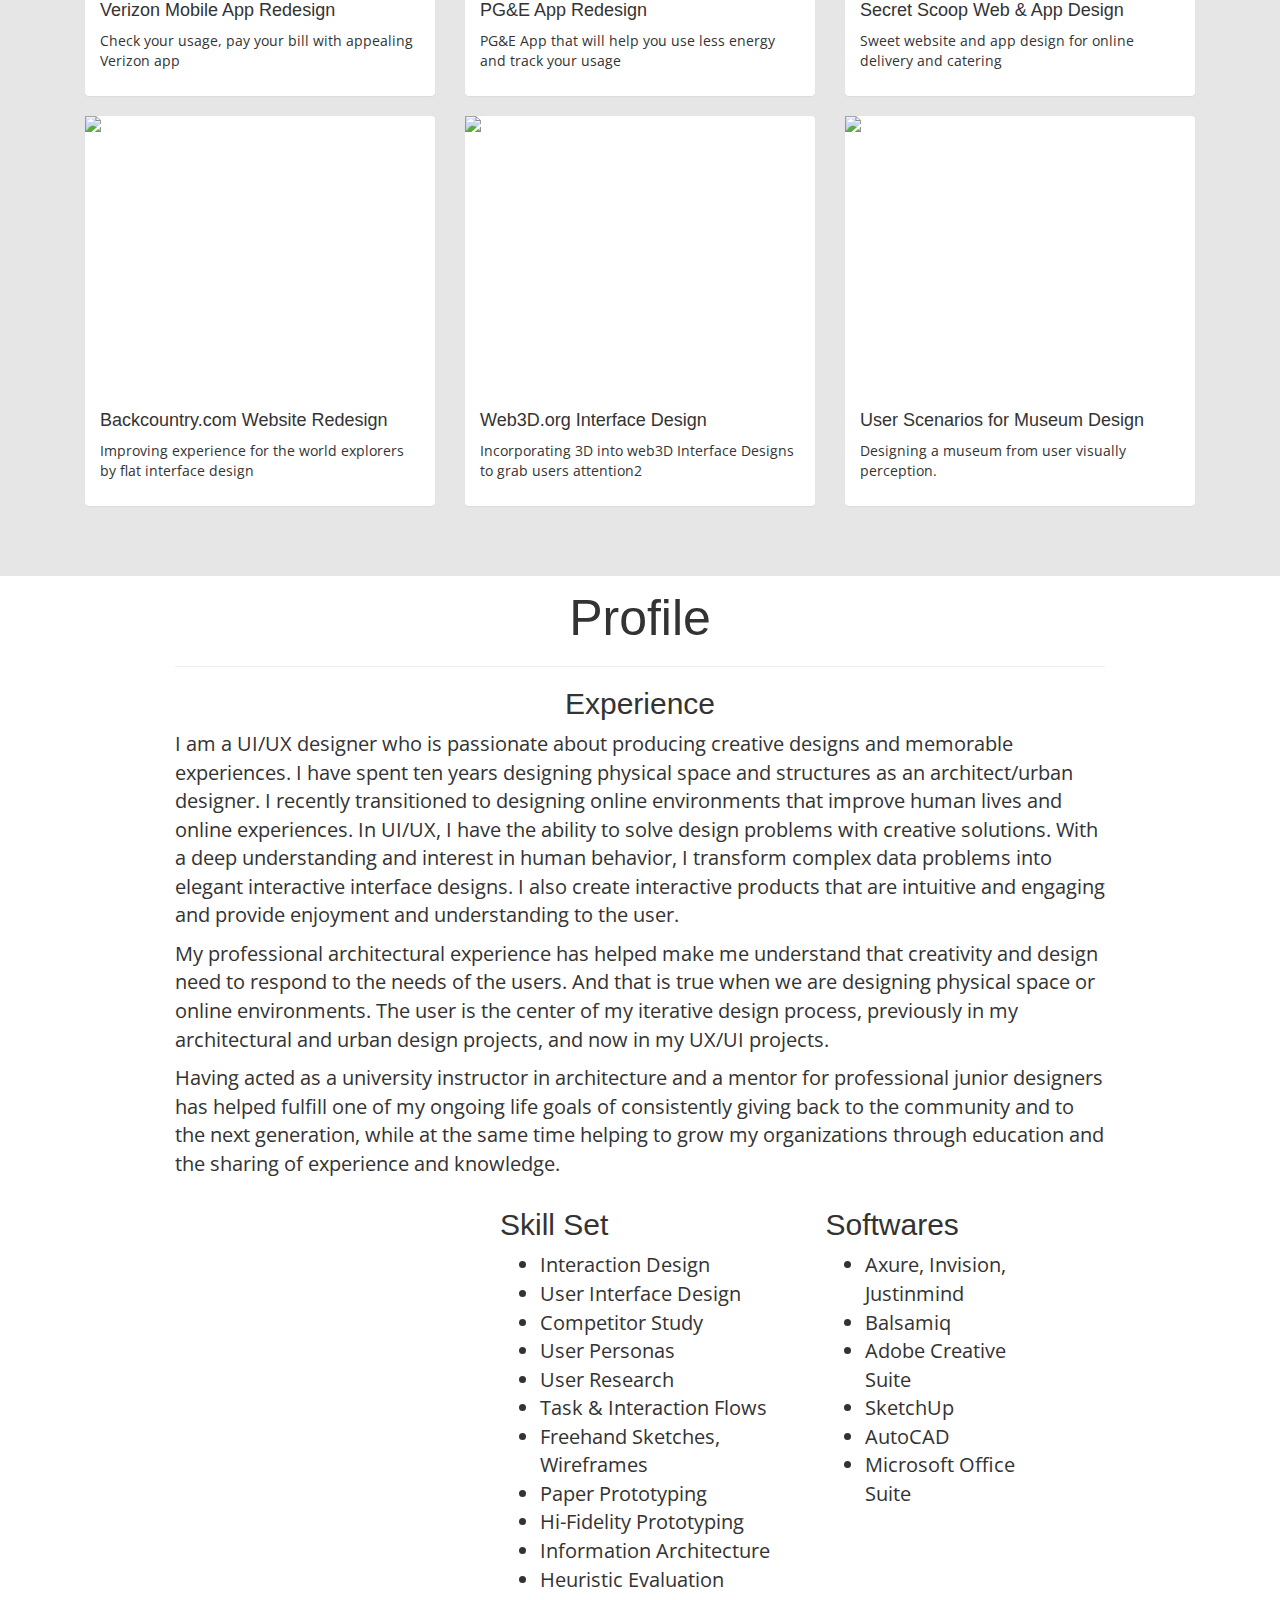
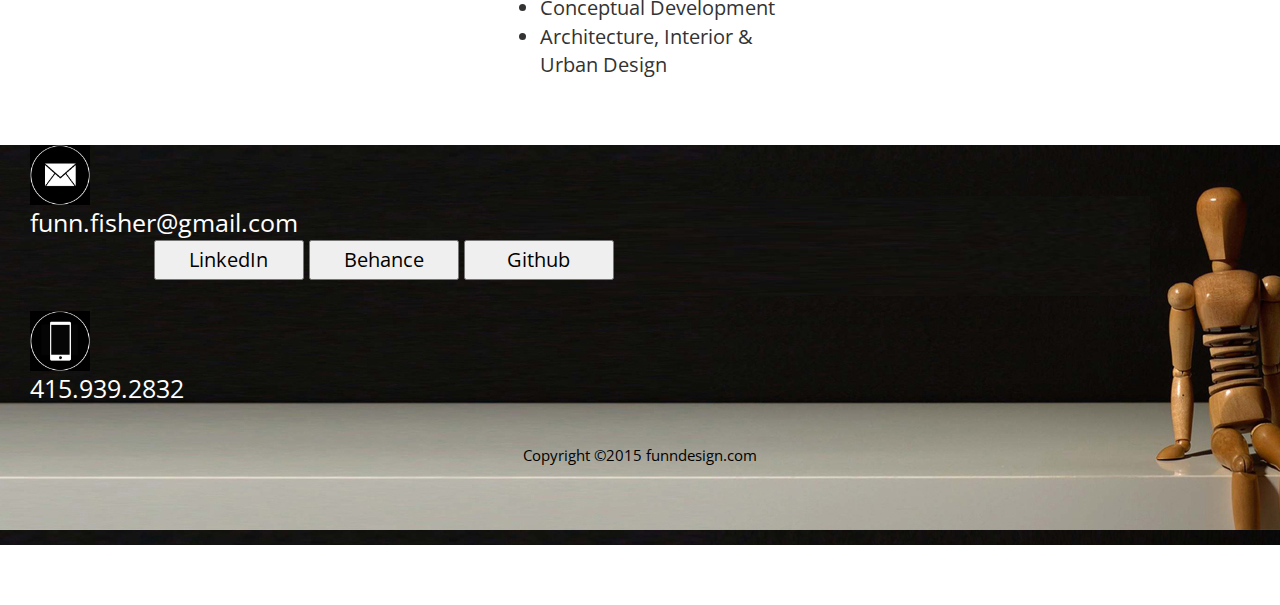
==== commit 2b4085b1: "JQuery commit" ====
--- a/index.html
+++ b/index.html
@@ -92,7 +92,12 @@
   <div class="container">
   <div class="row">
     <h1>Highlighted Portfolio</h1>
-     <div class="col-sm-4 col-xs-6">
+    
+    <hr>
+
+    <h2 class="section-heading">What I can offer??</h2> 
+
+     <div class="col-sm-4 col-xs-12">
       
         <div class="panel panel-default">
           <div class="panel-thumbnail"><a href="https://www.behance.net/gallery/20059561/UX-Process-Interface-Redesign-For-Verizon-App-" target="new page"><img src="img/port_01.jpg" class="img-responsive"></a></div>
@@ -104,7 +109,7 @@
         </div><!--/panel-->
       </div><!--/col-->
       
-      <div class="col-sm-4 col-xs-6">
+      <div class="col-sm-4 col-xs-12">
       
         <div class="panel panel-default">
           <div class="panel-thumbnail"><a href="https://www.behance.net/gallery/20141819/UX-Process-Interface-Redesign-for-the-PG-E-App-" target="new page"><img src="img/port_02.jpg" class="img-responsive"></a></div>
@@ -116,7 +121,7 @@
         </div><!--/panel--> 
       </div><!--/col-->
       
-      <div class="col-sm-4 col-xs-6">
+      <div class="col-sm-4 col-xs-12">
       
         <div class="panel panel-default">
           <div class="panel-thumbnail"><a href="https://www.behance.net/gallery/19048429/Sweet-Website-Mobile-Apps-for-Thai-Gelato" target="new page"><img src="img/port_03.jpg" class="img-responsive"></a></div>
@@ -129,7 +134,7 @@
 
       </div><!--/col--> 
       
-      <div class="col-sm-4 col-xs-6">
+      <div class="col-sm-4 col-xs-12">
       
         <div class="panel panel-default">
           <div class="panel-thumbnail"><a href="https://www.behance.net/gallery/21863215/Backcountrycom-Web-App-Redesign-with-Flat-UI" target="new page"><img src="img/port_04.jpg"  class="img-responsive"></a></div>
@@ -142,7 +147,7 @@
 
       </div><!--/col--> 
       
-      <div class="col-sm-4 col-xs-6">
+      <div class="col-sm-4 col-xs-12">
       
         <div class="panel panel-default">
           <div class="panel-thumbnail"><a href="https://www.behance.net/gallery/24043965/Web3Dorg-New-Look-and-Better-Experience" target="new page"><img src="img/port_07.jpg" class="img-responsive"></a></div>
@@ -155,7 +160,7 @@
 
       </div><!--/col--> 
       
-      <div class="col-sm-4 col-xs-6">
+      <div class="col-sm-4 col-xs-12">
       
         <div class="panel panel-default">
           <div class="panel-thumbnail"><a href="https://www.behance.net/gallery/19602853/A-User-Centered-Design-In-A-Bangkok-Museum" target="new page"><img src="img/port_06.jpg" class="img-responsive"></a></div>
@@ -174,7 +179,7 @@
 
 
 <div class="row" id="section3">
-  	<div class="col-sm-10 col-sm-offset-4">
+  	<div class="col-sm-12 information">
       <h1>Profile</h1>
       
       <hr>
@@ -191,20 +196,17 @@
     My professional architectural experience has helped make me understand that creativity and design need to respond to the needs of the users.
     And that is true when we are designing physical space or online environments. The user is the center of my iterative design process, previously in my architectural and urban design projects, and now in my UX/UI projects.
       </p> 
-      <p>
-    Having worked on city design proposals and projects for over a decade,
-    I have told countless stories of problems and solutions through graphic designs. And I can aticulate UI/UX stories through easy-to-understand graphical presentations.
-    </p> 
+
       <p>
     Having acted as a university instructor in architecture and a mentor for professional junior designers has helped fulfill one of my ongoing life goals of consistently giving back to the community and to the next generation, while at the same time helping to grow my organizations through education and the sharing of experience and knowledge.
     </p> 
 
 
-    <div class="col-lg-6">
+    <div class="col-lg-4 col-sm-12">
         <img src="img/Funn_02.JPG" alt="">
     </div>
       
-    <div class="col-lg-3">
+    <div class="col-lg-3" id="skills">
 
       <h2>Skill Set</h2>
     <ul>
@@ -246,18 +248,17 @@
 
 <div class="container-fluid">
   <div class="row">
-  <div class="col-xs-12">
-  
-        <div class="footer-caption">
-          <h1>Contact</h1> 
-          <p> Email: funn.fisher@gmail.com</p>
-          <p>Cell Phone: 415.939.2832</p>
-        </div>
+  <div class="col-xs-12">  
+        <div class="col-lg-1" id="icon"><div>
+          <img id="icon" src="img/Email Icon.jpg"><p id="contact">funn.fisher@gmail.com</p></div>
+        <div class="col-lg-1" id="icon"></div>
+          <img id="icon" src="img/Iphone Icon.jpg"><p id="contact">415.939.2832</p></div>
   </div>
   </div>
 
 <div class="row">
-<div class="col-sm-10" id="findme">
+<div class="col-sm-12" id="findme">
+
         <a href="https://www.linkedin.com/profile/view?id=62258545&trk=nav_responsive_tab_profile" target="new page">
           <button>LinkedIn</button> 
         </a>
@@ -270,7 +271,7 @@
           <button>Github</button>
         </a>
 
-        </div>
+</div>
 </div>
 
 <div class="row" id="moreheadroom">
@@ -281,7 +282,6 @@
 
 
 </div><!--/wrap-->
-
 
 
 	<!-- script references -->
@@ -289,5 +289,7 @@
 		<script src="js/bootstrap.min.js"></script>
 		<script src="http://maps.googleapis.com/maps/api/js?sensor=false&extension=.js&output=embed"></script>
 		<script src="js/scripts.js"></script>
+    <!-- Funn -->
+    <script type="text/javscript" src="script.js"></script>
 	</body>
 </html>--- a/css/styles.css
+++ b/css/styles.css
@@ -94,6 +94,7 @@
 
 h1 {
   font-size:50px;
+  text-align: center;
 }
 
 .bg-4 h1 {
@@ -275,12 +276,16 @@
     max-height:270px;
 }
 
+.footer-caption {
+  margin-left: 12%;
+}
+
 
 .footer-caption h1 {
   color: white;
   bottom: 0px;
   position: relative;
-  margin-left: 125px;
+
 }
 
 .footer-caption p {
@@ -288,8 +293,14 @@
   bottom: 0px;
   position: relative;
   color: white;
-  margin-left: 125px;
-
+
+
+}
+
+#findme {
+  padding-left: 12%;
+  text-align: left;
+  bottom: 5px;
 }
 
 #findme button {
@@ -356,4 +367,50 @@
   margin-left: 100px;
 }
 
-
+#title {
+  font-size: 40px;
+  color: black;
+  font-family: 'Open Sans', sans-serif;
+  font-weight: bolder;
+}
+
+.information {
+  width: 75%;
+  margin: 0 auto;
+}
+
+#skills {
+  width:35%;
+
+}
+
+.section-heading{
+  text-align: center;
+}
+
+.highlight p {
+  text-align: center;
+  font-size: 1000px;
+}
+
+#black hr {
+  color: black;
+}
+
+.description {
+  text-align: center;
+  font-size: 30px;
+  text-decoration: bold;
+}
+
+#icon {
+  width: 60px;
+  height: 60px;
+  display: inline;
+}
+
+#contact {
+  font-size: 25px;
+  color: white;
+
+}